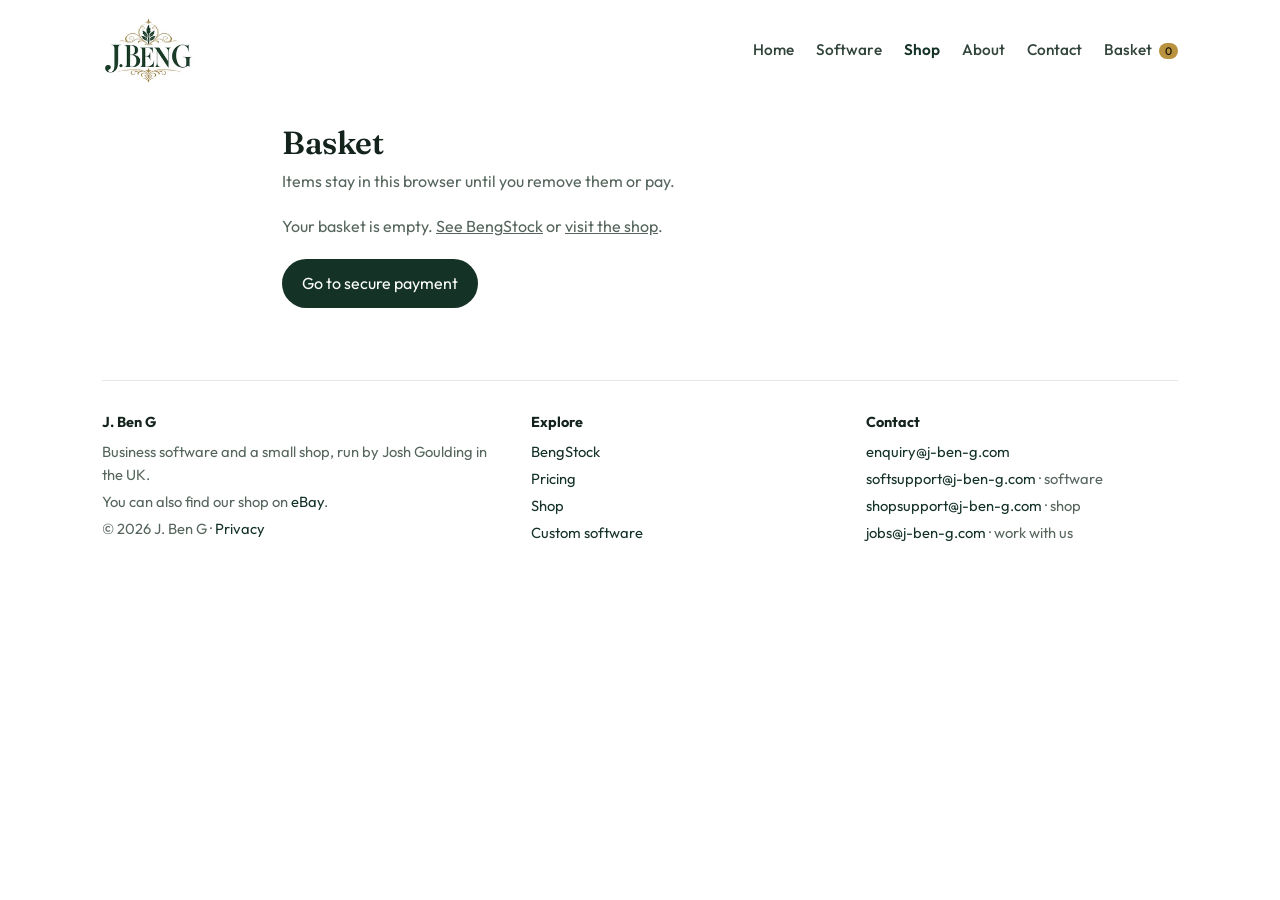
==== basket.html @ 916ac5c9 "Site rework: BengStock-led home page, one-time £500/computer pricing, shop page, verified payment su" ====
<!DOCTYPE html>
<html lang="en-GB">
<head>
  <meta charset="UTF-8" />
  <meta name="viewport" content="width=device-width, initial-scale=1" />
  <title>Basket · J. Ben G</title>
  <meta name="description" content="Your J. Ben G basket." />
  <link rel="icon" href="img/logo-j-ben-g.png" />
  <link rel="preconnect" href="https://fonts.googleapis.com" />
  <link rel="preconnect" href="https://fonts.gstatic.com" crossorigin />
  <link href="https://fonts.googleapis.com/css2?family=Fraunces:opsz,wght@9..144,500;9..144,600&family=Outfit:wght@400;500;600;700&display=swap" rel="stylesheet" />
  <link rel="stylesheet" href="style.css" />
</head>
<body>
  <a class="skip" href="#main">Skip to content</a>
  <div class="wrap">
    <header class="top">
      <a href="index.html" aria-label="J. Ben G home"><img src="img/logo-j-ben-g.png" alt="J. Ben G" width="92" height="69" /></a>
      <nav aria-label="Main"><a href="index.html">Home</a><a href="software.html">Software</a><a href="shop.html" aria-current="page">Shop</a><a href="index.html#about">About</a><a href="index.html#contact">Contact</a><a href="basket.html">Basket <span class="count" data-count>0</span></a></nav>
    </header>
  </div>
  <main id="main">
  <div class="wrap" style="max-width:760px">
    <h1 style="margin:24px 0 8px">Basket</h1>
    <p class="muted" id="intro">Items stay in this browser until you remove them or pay.</p>
    <ul id="lines" style="list-style:none;margin:20px 0"></ul>
    <p id="totals" style="font-weight:600"></p>
    <p id="pay-note" class="muted" style="margin:14px 0"></p>
    <p><button class="btn" id="pay">Go to secure payment</button></p>
  </div>
  </main>
  <div class="wrap">
    <footer class="foot" id="contact">
      <div>
        <h4>J. Ben G</h4>
        <p>Business software and a small shop, run by Josh Goulding in the UK.</p>
        <p>You can also find our shop on <a href="https://www.ebay.co.uk/usr/j.bengukshop" target="_blank" rel="noopener">eBay</a>.</p>
        <p>© 2026 J. Ben G · <a href="privacy.html">Privacy</a></p>
      </div>
      <div>
        <h4>Explore</h4>
        <p><a href="software.html">BengStock</a></p>
        <p><a href="software.html#pricing">Pricing</a></p>
        <p><a href="shop.html">Shop</a></p>
        <p><a href="index.html#custom">Custom software</a></p>
      </div>
      <div>
        <h4>Contact</h4>
        <p><a href="mailto:enquiry@j-ben-g.com">enquiry@j-ben-g.com</a></p>
        <p><a href="mailto:softsupport@j-ben-g.com">softsupport@j-ben-g.com</a> · software</p>
        <p><a href="mailto:shopsupport@j-ben-g.com">shopsupport@j-ben-g.com</a> · shop</p>
        <p><a href="mailto:jobs@j-ben-g.com">jobs@j-ben-g.com</a> · work with us</p>
      </div>
    </footer>
  </div>
  <script src="basket.js"></script>
  <script>
    const list = document.getElementById("lines");
    const info = {
      bengstock: { price: 500, pic: "img/bengstock/dashboard.jpg", digital: true },
      satya: { price: 1.99, pic: "img/products/satya.jpg", weight: 0.2 }
    };
    const money = (n) => "£" + n.toFixed(2);
    const note = document.getElementById("pay-note");
    function draw() {
      const items = window.JBG.list();
      list.innerHTML = "";
      const totals = document.getElementById("totals");
      if (!items.length) {
        list.innerHTML = '<li class="muted">Your basket is empty. <a href="software.html">See BengStock</a> or <a href="shop.html">visit the shop</a>.</li>';
        totals.textContent = ""; note.textContent = ""; document.getElementById("pay").hidden = true; return;
      }
      document.getElementById("pay").hidden = false;
      let goods = 0, kilos = 0, physical = false, digital = false;
      items.forEach((item) => {
        const meta = info[item.id] || {};
        const li = document.createElement("li");
        li.style.cssText = "display:flex;gap:12px;align-items:center;padding:10px 0;border-bottom:1px solid #e3e8e5";
        const img = document.createElement("img"); img.src = meta.pic || "img/logo-j-ben-g.png"; img.alt = ""; img.style.cssText = "width:64px;height:48px;object-fit:cover;border-radius:8px";
        const name = document.createElement("span"); name.style.flex = "1";
        name.textContent = item.name + (meta.digital ? " (per computer)" : "");
        const qty = document.createElement("input"); qty.type = "number"; qty.min = "1"; qty.value = item.qty; qty.style.width = "64px"; qty.setAttribute("aria-label", "Quantity");
        qty.addEventListener("change", () => { window.JBG.setQty(item.id, qty.value); draw(); });
        const btn = document.createElement("button"); btn.textContent = "Remove"; btn.className = "btn ghost"; btn.style.padding = "6px 12px";
        btn.addEventListener("click", () => { window.JBG.remove(item.id); draw(); });
        li.append(img, name, qty, btn); list.appendChild(li);
        const paidQty = item.id === "satya" ? Math.floor(item.qty / 12) * 6 + (item.qty % 12) : item.qty;
        goods += (meta.price || 0) * paidQty;
        kilos += (meta.weight || 0) * item.qty;
        if (meta.digital) digital = true; else physical = true;
      });
      const shopGoods = items.filter((i) => !(info[i.id] || {}).digital).reduce((n, i) => n + (info[i.id] ? info[i.id].price * (i.id === "satya" ? Math.floor(i.qty / 12) * 6 + (i.qty % 12) : i.qty) : 0), 0);
      const boxes = kilos ? Math.max(1, Math.ceil(kilos / 20)) : 0;
      const delivery = (shopGoods >= 25 ? Math.max(0, boxes - 1) : boxes) * 9.99;
      totals.textContent = "Items " + money(goods) + (physical ? " · Delivery " + money(delivery) : "") + " · Total " + money(goods + delivery);
      const lines = [];
      if (digital) lines.push("BengStock is delivered by email: download link, licence file, invoice and licence terms. No delivery address needed.");
      if (physical) lines.push("Shop items: UK delivery £9.99, free on shop orders of £25 or more. Buy 12 Satya packs, pay for 6.");
      note.textContent = lines.join(" ");
    }
    draw();
    const params = new URLSearchParams(location.search);
    const sid = params.get("session_id");
    if (sid) {
      note.textContent = "Checking your payment...";
      fetch("/api/session?id=" + encodeURIComponent(sid)).then((r) => r.json()).then((d) => {
        if (d.paid) {
          localStorage.removeItem("jbg-basket"); draw();
          document.getElementById("intro").textContent = "Thank you. Payment received.";
          note.textContent = "A receipt is on its way to " + (d.email || "your email") + ". Software orders also get the download link, licence file and licence terms by email.";
        } else note.textContent = "We couldn't confirm that payment. If you were charged, email shopsupport@j-ben-g.com.";
      }).catch(() => { note.textContent = "We couldn't check the payment just now. If you were charged, email shopsupport@j-ben-g.com."; });
      history.replaceState(null, "", "basket.html");
    }
    document.getElementById("pay").addEventListener("click", async () => {
      const items = window.JBG.list();
      if (!items.length) return;
      note.textContent = "Opening secure payment...";
      try {
        const response = await fetch("/api/checkout", { method: "POST", headers: { "Content-Type": "application/json" }, body: JSON.stringify({ items }) });
        const data = await response.json();
        if (data.url) location.href = data.url;
        else note.textContent = data.error || "Payment could not open. Please try again.";
      } catch (e) { note.textContent = "Payment could not open. Please try again."; }
    });
  </script>
</body>
</html>
---- style.css ----
:root{--ink:#14241c;--muted:#56665d;--green:#143226;--green2:#1f4a37;--gold:#b8923e;--line:#e3e8e5;--bg:#f5f7f6;--sky:#eef3fb}
*{box-sizing:border-box;margin:0;padding:0}
body{font-family:Outfit,system-ui,sans-serif;color:var(--ink);background:#fff;line-height:1.55}
a{color:inherit}img{max-width:100%;display:block}
h1,h2,h3{font-family:Fraunces,Georgia,serif;font-weight:600;letter-spacing:-.015em;line-height:1.15}
.wrap{max-width:1120px;margin:0 auto;padding:0 22px}
.skip{position:absolute;left:-9999px}.skip:focus{left:12px;top:12px;background:var(--green);color:#fff;padding:8px 12px;border-radius:8px;z-index:10}
header.top{display:flex;align-items:center;justify-content:space-between;padding:16px 0;gap:12px;flex-wrap:wrap}
header.top img{width:92px;height:auto}
nav{display:flex;gap:22px;align-items:center;flex-wrap:wrap}
nav a{text-decoration:none;font-weight:500;color:#31443a;font-size:.96rem}
nav a[aria-current]{color:var(--green);font-weight:600}
.count{background:var(--gold);color:#1a1408;border-radius:99px;font-size:11px;padding:1px 6px;margin-left:4px}
.btn{background:var(--green);color:#fff!important;padding:12px 20px;border-radius:999px;font-weight:600;text-decoration:none;display:inline-block;border:0;cursor:pointer;font:inherit;transition:opacity .2s,transform .2s}
.btn:hover{opacity:.92;transform:translateY(-1px)}
.btn.ghost{background:#fff;color:var(--green)!important;border:1px solid var(--line)}
.btn.gold{background:var(--gold);color:#1a1408!important}
.eyebrow{letter-spacing:.14em;text-transform:uppercase;font-size:11.5px;font-weight:600;color:var(--gold);margin-bottom:10px}
.muted{color:var(--muted)}
/* bright "space" hero */
.space{position:relative;background:radial-gradient(900px 420px at 85% -10%,#dfe9fb 0,transparent 60%),radial-gradient(700px 380px at -10% 110%,#e9f2ec 0,transparent 60%),linear-gradient(180deg,#fbfcfe,#f3f6fa);border-bottom:1px solid var(--line);overflow:hidden}
.space:before{content:"";position:absolute;inset:0;pointer-events:none;opacity:.55;background-image:radial-gradient(1.4px 1.4px at 12% 22%,#b8923e 50%,transparent 51%),radial-gradient(1px 1px at 28% 68%,#8aa1c4 50%,transparent 51%),radial-gradient(1.2px 1.2px at 46% 14%,#8aa1c4 50%,transparent 51%),radial-gradient(1.6px 1.6px at 63% 82%,#b8923e 50%,transparent 51%),radial-gradient(1px 1px at 78% 40%,#8aa1c4 50%,transparent 51%),radial-gradient(1.3px 1.3px at 91% 72%,#b8923e 50%,transparent 51%),radial-gradient(1px 1px at 6% 86%,#8aa1c4 50%,transparent 51%),radial-gradient(1.2px 1.2px at 54% 50%,#c9d4e6 50%,transparent 51%)}
.hero{position:relative;display:grid;grid-template-columns:1fr 1.15fr;gap:44px;align-items:center;padding:44px 0 60px}
.hero h1{font-size:clamp(2.2rem,4.6vw,3.5rem);margin-bottom:16px}
.hero p.lede{font-size:1.12rem;color:var(--muted);max-width:34rem;margin-bottom:24px}
.hero .ctas{display:flex;gap:12px;flex-wrap:wrap}
.hero .shot{border-radius:16px;border:1px solid #d7deea;box-shadow:0 30px 60px -25px rgba(20,50,38,.35),0 0 0 8px rgba(255,255,255,.6)}
.facts{display:flex;gap:18px;flex-wrap:wrap;margin-top:22px;font-size:.9rem;color:var(--muted)}
.facts span:before{content:"✦ ";color:var(--gold)}
section.block{padding:64px 0 0}
section.block>h2,.head h2{font-size:clamp(1.6rem,3vw,2.2rem);margin-bottom:8px}
.head{max-width:40rem;margin-bottom:26px}.head p{color:var(--muted)}
.cards3{display:grid;grid-template-columns:repeat(3,1fr);gap:16px}
.card{border:1px solid var(--line);border-radius:18px;padding:22px;background:#fff}
.card h3{font-size:1.2rem;margin-bottom:6px}.card p{color:var(--muted)}
.tiles{display:grid;grid-template-columns:repeat(3,1fr);gap:16px}
.tile{border:1px solid var(--line);border-radius:16px;overflow:hidden;background:#fff;transition:transform .2s,border-color .2s}
.tile:hover{transform:translateY(-3px);border-color:var(--gold)}
.tile img{width:100%;aspect-ratio:16/9;object-fit:cover;object-position:top left;background:#0d1c16}
.tile figcaption{padding:12px 14px 14px;border-top:3px solid var(--gold)}
.tile h3{font-size:1.02rem;font-family:Outfit,sans-serif;font-weight:600}.tile p{color:var(--muted);font-size:.9rem}
.products{display:grid;grid-template-columns:repeat(3,1fr);gap:16px}
.product-card{border:1px solid var(--line);border-radius:18px;overflow:hidden;display:flex;flex-direction:column;text-decoration:none;background:#fff;transition:transform .2s,border-color .2s}
.product-card:hover{transform:translateY(-3px);border-color:var(--green)}
.product-card .pic{background:linear-gradient(160deg,#fbfcfe,#eef3fb);aspect-ratio:16/10;display:flex;align-items:center;justify-content:center}
.product-card .pic img{max-height:100%;object-fit:contain}
.product-card .pic.soon{color:var(--muted);font-family:Fraunces,serif;font-size:1.1rem}
.product-card .body{padding:16px 18px 18px;display:flex;flex-direction:column;gap:4px;flex:1}
.product-card h3{font-size:1.15rem}.product-card p{color:var(--muted);font-size:.94rem;flex:1}
.tag{display:inline-block;font-size:.72rem;font-weight:600;letter-spacing:.08em;text-transform:uppercase;padding:3px 9px;border-radius:99px;background:#e9f2ec;color:var(--green);align-self:flex-start}
.tag.soon{background:#f3efe4;color:#7a5f22}
.price-line{font-weight:600;margin-top:6px}
.band{background:var(--green);color:#fff;border-radius:22px;padding:34px;display:grid;grid-template-columns:1.4fr .6fr;gap:24px;align-items:center}
.band h2{font-size:clamp(1.5rem,3vw,2.1rem)}.band p{color:#cfe0d6}
.band .btn{background:var(--gold);color:#1a1408!important;justify-self:end}
.about{display:grid;grid-template-columns:auto 1fr;gap:24px;align-items:center;background:var(--bg);border-radius:22px;padding:30px}
.about img{width:110px;border-radius:14px}
.about h2{font-size:1.6rem;margin-bottom:6px}.about p{color:var(--muted);max-width:44rem}
.price-box{border:2px solid var(--green);border-radius:22px;padding:30px;background:#fff;max-width:520px}
.price-box .amt{font-family:Fraunces,serif;font-size:3rem;font-weight:600}
.price-box .amt span{font-family:Outfit;font-size:1rem;color:var(--muted);font-weight:500}
.price-box ul{list-style:none;margin:16px 0 22px}.price-box li{padding:6px 0;border-bottom:1px solid var(--line)}
.price-box li:before{content:"✓ ";color:var(--gold);font-weight:700}
.qty-row{display:flex;gap:10px;align-items:center;flex-wrap:wrap}
.qty-row input{width:72px;padding:10px;border:1px solid var(--line);border-radius:10px;font:inherit}
.pricing{display:grid;grid-template-columns:1fr 1fr;gap:20px;align-items:start}
table.updates{width:100%;border-collapse:collapse}
table.updates td,table.updates th{text-align:left;padding:12px;border-bottom:1px solid var(--line)}
table.updates th{font-size:.85rem;color:var(--muted);font-weight:600}
.faq details{border-bottom:1px solid var(--line);padding:14px 0}
.faq summary{cursor:pointer;font-weight:600}.faq p{color:var(--muted);margin-top:8px}
.platforms{display:flex;gap:10px;flex-wrap:wrap;margin-top:14px}
.platforms span{border:1px solid var(--line);border-radius:99px;padding:5px 12px;font-size:.86rem;background:#fff}
.platforms .on{border-color:var(--green);color:var(--green);font-weight:600}
.filters{display:flex;gap:8px;flex-wrap:wrap;margin:18px 0 0}
.filters button{border:1px solid var(--line);background:#fff;border-radius:99px;padding:8px 14px;font:inherit;cursor:pointer}
.filters button.on{background:var(--green);color:#fff;border-color:var(--green)}
.soon-list{display:grid;grid-template-columns:repeat(4,1fr);gap:10px}
.soon-list div{border:1px dashed #d8d2bf;border-radius:14px;padding:14px;background:#fdfcf8}
.soon-list strong{display:block}.soon-list small{color:var(--muted)}
footer.foot{margin-top:72px;border-top:1px solid var(--line);padding:30px 0 36px;display:grid;grid-template-columns:1.3fr 1fr 1fr;gap:24px;font-size:.92rem;color:var(--muted)}
footer.foot h4{color:var(--ink);font-size:.9rem;margin-bottom:8px}
footer.foot a{color:var(--green);text-decoration:none}footer.foot a:hover{text-decoration:underline}
footer.foot p{margin-bottom:4px}
a:focus-visible,button:focus-visible,summary:focus-visible{outline:2px solid var(--gold);outline-offset:3px;border-radius:6px}
@media (prefers-reduced-motion:reduce){*{transition:none!important}}
@media (max-width:860px){.hero,.cards3,.tiles,.products,.band,.pricing,.about,footer.foot{grid-template-columns:1fr}.soon-list{grid-template-columns:1fr 1fr}.band .btn{justify-self:start}nav{gap:14px}.hero{padding:24px 0 40px}}
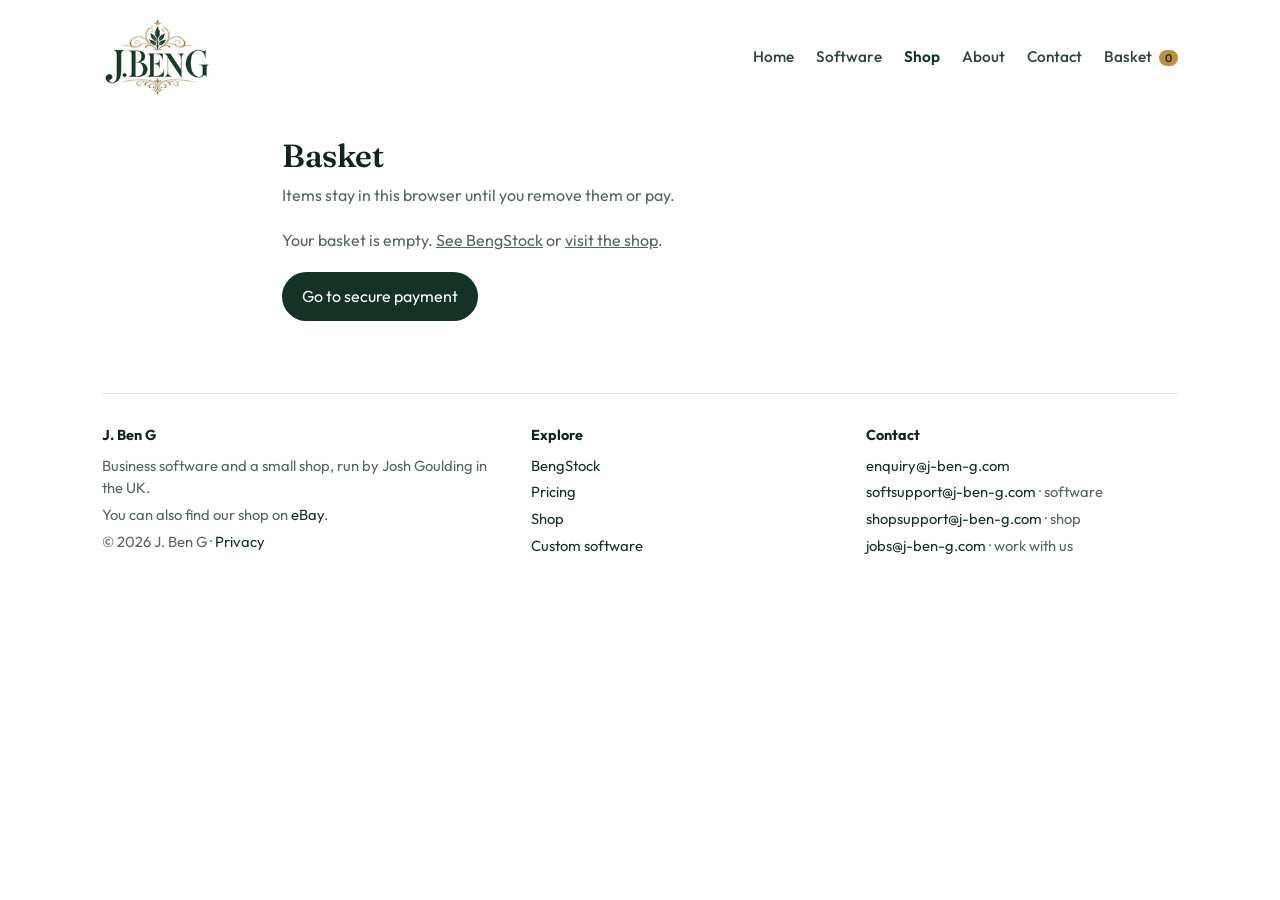
==== commit c75db1da: "BengStock pricing: £500 per computer per year; fix squashed/cropped images" ====
--- a/basket.html
+++ b/basket.html
@@ -78,7 +78,7 @@
         li.style.cssText = "display:flex;gap:12px;align-items:center;padding:10px 0;border-bottom:1px solid #e3e8e5";
         const img = document.createElement("img"); img.src = meta.pic || "img/logo-j-ben-g.png"; img.alt = ""; img.style.cssText = "width:64px;height:48px;object-fit:cover;border-radius:8px";
         const name = document.createElement("span"); name.style.flex = "1";
-        name.textContent = item.name + (meta.digital ? " (per computer)" : "");
+        name.textContent = item.name + (meta.digital ? " (per computer, 1 year)" : "");
         const qty = document.createElement("input"); qty.type = "number"; qty.min = "1"; qty.value = item.qty; qty.style.width = "64px"; qty.setAttribute("aria-label", "Quantity");
         qty.addEventListener("change", () => { window.JBG.setQty(item.id, qty.value); draw(); });
         const btn = document.createElement("button"); btn.textContent = "Remove"; btn.className = "btn ghost"; btn.style.padding = "6px 12px";
@@ -94,7 +94,7 @@
       const delivery = (shopGoods >= 25 ? Math.max(0, boxes - 1) : boxes) * 9.99;
       totals.textContent = "Items " + money(goods) + (physical ? " · Delivery " + money(delivery) : "") + " · Total " + money(goods + delivery);
       const lines = [];
-      if (digital) lines.push("BengStock is delivered by email: download link, licence file, invoice and licence terms. No delivery address needed.");
+      if (digital) lines.push("BengStock is £500 per computer per year, delivered by email: download link, licence file, invoice and licence terms. No delivery address needed.");
       if (physical) lines.push("Shop items: UK delivery £9.99, free on shop orders of £25 or more. Buy 12 Satya packs, pay for 6.");
       note.textContent = lines.join(" ");
     }
--- a/style.css
+++ b/style.css
@@ -1,12 +1,12 @@
 :root{--ink:#14241c;--muted:#56665d;--green:#143226;--green2:#1f4a37;--gold:#b8923e;--line:#e3e8e5;--bg:#f5f7f6;--sky:#eef3fb}
 *{box-sizing:border-box;margin:0;padding:0}
 body{font-family:Outfit,system-ui,sans-serif;color:var(--ink);background:#fff;line-height:1.55}
-a{color:inherit}img{max-width:100%;display:block}
+a{color:inherit}img{max-width:100%;height:auto;display:block}
 h1,h2,h3{font-family:Fraunces,Georgia,serif;font-weight:600;letter-spacing:-.015em;line-height:1.15}
 .wrap{max-width:1120px;margin:0 auto;padding:0 22px}
 .skip{position:absolute;left:-9999px}.skip:focus{left:12px;top:12px;background:var(--green);color:#fff;padding:8px 12px;border-radius:8px;z-index:10}
 header.top{display:flex;align-items:center;justify-content:space-between;padding:16px 0;gap:12px;flex-wrap:wrap}
-header.top img{width:92px;height:auto}
+header.top img{width:110px;height:auto}
 nav{display:flex;gap:22px;align-items:center;flex-wrap:wrap}
 nav a{text-decoration:none;font-weight:500;color:#31443a;font-size:.96rem}
 nav a[aria-current]{color:var(--green);font-weight:600}
@@ -20,11 +20,11 @@
 /* bright "space" hero */
 .space{position:relative;background:radial-gradient(900px 420px at 85% -10%,#dfe9fb 0,transparent 60%),radial-gradient(700px 380px at -10% 110%,#e9f2ec 0,transparent 60%),linear-gradient(180deg,#fbfcfe,#f3f6fa);border-bottom:1px solid var(--line);overflow:hidden}
 .space:before{content:"";position:absolute;inset:0;pointer-events:none;opacity:.55;background-image:radial-gradient(1.4px 1.4px at 12% 22%,#b8923e 50%,transparent 51%),radial-gradient(1px 1px at 28% 68%,#8aa1c4 50%,transparent 51%),radial-gradient(1.2px 1.2px at 46% 14%,#8aa1c4 50%,transparent 51%),radial-gradient(1.6px 1.6px at 63% 82%,#b8923e 50%,transparent 51%),radial-gradient(1px 1px at 78% 40%,#8aa1c4 50%,transparent 51%),radial-gradient(1.3px 1.3px at 91% 72%,#b8923e 50%,transparent 51%),radial-gradient(1px 1px at 6% 86%,#8aa1c4 50%,transparent 51%),radial-gradient(1.2px 1.2px at 54% 50%,#c9d4e6 50%,transparent 51%)}
-.hero{position:relative;display:grid;grid-template-columns:1fr 1.15fr;gap:44px;align-items:center;padding:44px 0 60px}
+.hero{position:relative;display:grid;grid-template-columns:1fr 1.15fr;gap:44px;align-items:center;padding-top:44px;padding-bottom:60px}
 .hero h1{font-size:clamp(2.2rem,4.6vw,3.5rem);margin-bottom:16px}
 .hero p.lede{font-size:1.12rem;color:var(--muted);max-width:34rem;margin-bottom:24px}
 .hero .ctas{display:flex;gap:12px;flex-wrap:wrap}
-.hero .shot{border-radius:16px;border:1px solid #d7deea;box-shadow:0 30px 60px -25px rgba(20,50,38,.35),0 0 0 8px rgba(255,255,255,.6)}
+.hero .shot{width:100%;height:auto;border-radius:16px;border:1px solid #d7deea;box-shadow:0 30px 60px -25px rgba(20,50,38,.35),0 0 0 8px rgba(255,255,255,.6)}
 .facts{display:flex;gap:18px;flex-wrap:wrap;margin-top:22px;font-size:.9rem;color:var(--muted)}
 .facts span:before{content:"✦ ";color:var(--gold)}
 section.block{padding:64px 0 0}
@@ -36,14 +36,14 @@
 .tiles{display:grid;grid-template-columns:repeat(3,1fr);gap:16px}
 .tile{border:1px solid var(--line);border-radius:16px;overflow:hidden;background:#fff;transition:transform .2s,border-color .2s}
 .tile:hover{transform:translateY(-3px);border-color:var(--gold)}
-.tile img{width:100%;aspect-ratio:16/9;object-fit:cover;object-position:top left;background:#0d1c16}
+.tile img{width:100%;height:auto;aspect-ratio:16/9;object-fit:contain;background:#0d1c16}
 .tile figcaption{padding:12px 14px 14px;border-top:3px solid var(--gold)}
 .tile h3{font-size:1.02rem;font-family:Outfit,sans-serif;font-weight:600}.tile p{color:var(--muted);font-size:.9rem}
 .products{display:grid;grid-template-columns:repeat(3,1fr);gap:16px}
 .product-card{border:1px solid var(--line);border-radius:18px;overflow:hidden;display:flex;flex-direction:column;text-decoration:none;background:#fff;transition:transform .2s,border-color .2s}
 .product-card:hover{transform:translateY(-3px);border-color:var(--green)}
-.product-card .pic{background:linear-gradient(160deg,#fbfcfe,#eef3fb);aspect-ratio:16/10;display:flex;align-items:center;justify-content:center}
-.product-card .pic img{max-height:100%;object-fit:contain}
+.product-card .pic{background:linear-gradient(160deg,#fbfcfe,#eef3fb);aspect-ratio:16/10;display:flex;align-items:center;justify-content:center;padding:12px;overflow:hidden}
+.product-card .pic img{width:100%;height:100%;object-fit:contain}
 .product-card .pic.soon{color:var(--muted);font-family:Fraunces,serif;font-size:1.1rem}
 .product-card .body{padding:16px 18px 18px;display:flex;flex-direction:column;gap:4px;flex:1}
 .product-card h3{font-size:1.15rem}.product-card p{color:var(--muted);font-size:.94rem;flex:1}
@@ -54,7 +54,7 @@
 .band h2{font-size:clamp(1.5rem,3vw,2.1rem)}.band p{color:#cfe0d6}
 .band .btn{background:var(--gold);color:#1a1408!important;justify-self:end}
 .about{display:grid;grid-template-columns:auto 1fr;gap:24px;align-items:center;background:var(--bg);border-radius:22px;padding:30px}
-.about img{width:110px;border-radius:14px}
+.about img{width:110px;height:auto;border-radius:14px}
 .about h2{font-size:1.6rem;margin-bottom:6px}.about p{color:var(--muted);max-width:44rem}
 .price-box{border:2px solid var(--green);border-radius:22px;padding:30px;background:#fff;max-width:520px}
 .price-box .amt{font-family:Fraunces,serif;font-size:3rem;font-weight:600}
@@ -84,4 +84,4 @@
 footer.foot p{margin-bottom:4px}
 a:focus-visible,button:focus-visible,summary:focus-visible{outline:2px solid var(--gold);outline-offset:3px;border-radius:6px}
 @media (prefers-reduced-motion:reduce){*{transition:none!important}}
-@media (max-width:860px){.hero,.cards3,.tiles,.products,.band,.pricing,.about,footer.foot{grid-template-columns:1fr}.soon-list{grid-template-columns:1fr 1fr}.band .btn{justify-self:start}nav{gap:14px}.hero{padding:24px 0 40px}}
+@media (max-width:860px){.hero,.cards3,.tiles,.products,.band,.pricing,.about,footer.foot{grid-template-columns:1fr}.soon-list{grid-template-columns:1fr 1fr}.band .btn{justify-self:start}nav{gap:14px}.hero{padding-top:24px;padding-bottom:40px;gap:28px}}
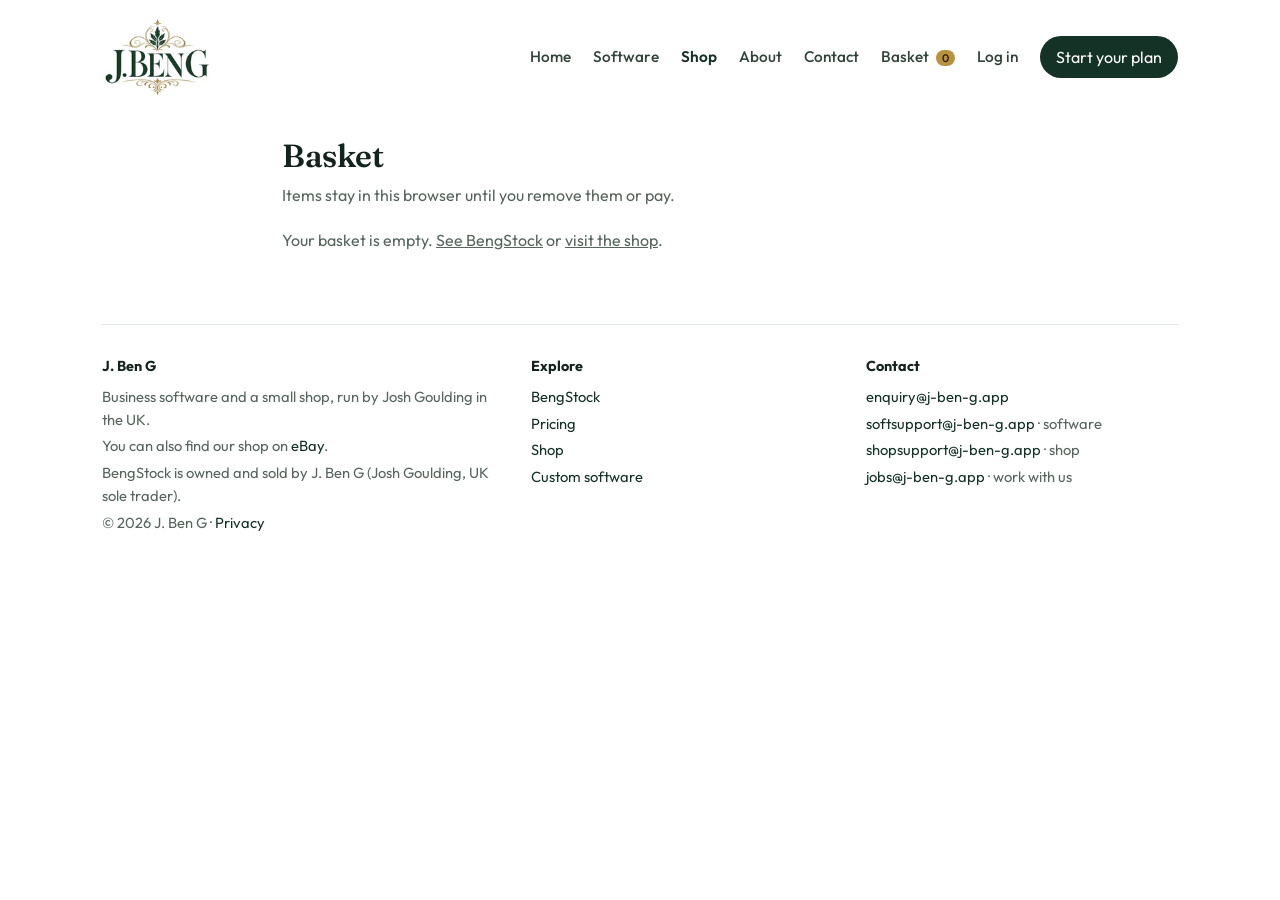
==== commit eea2a9c7: "BengStock online: monthly/yearly SaaS plans, launch-soon interest section, remove old BengStock chec" ====
--- a/basket.html
+++ b/basket.html
@@ -16,7 +16,7 @@
   <div class="wrap">
     <header class="top">
       <a href="index.html" aria-label="J. Ben G home"><img src="img/logo-j-ben-g.png" alt="J. Ben G" width="92" height="69" /></a>
-      <nav aria-label="Main"><a href="index.html">Home</a><a href="software.html">Software</a><a href="shop.html" aria-current="page">Shop</a><a href="index.html#about">About</a><a href="index.html#contact">Contact</a><a href="basket.html">Basket <span class="count" data-count>0</span></a></nav>
+      <nav aria-label="Main"><a href="index.html">Home</a><a href="software.html">Software</a><a href="shop.html" aria-current="page">Shop</a><a href="index.html#about">About</a><a href="index.html#contact">Contact</a><a href="basket.html">Basket <span class="count" data-count>0</span></a><a href="software.html#launch">Log in</a><a class="btn" style="padding:9px 16px" href="software.html#launch">Start your plan</a></nav>
     </header>
   </div>
   <main id="main">
@@ -35,6 +35,7 @@
         <h4>J. Ben G</h4>
         <p>Business software and a small shop, run by Josh Goulding in the UK.</p>
         <p>You can also find our shop on <a href="https://www.ebay.co.uk/usr/j.bengukshop" target="_blank" rel="noopener">eBay</a>.</p>
+        <p>BengStock is owned and sold by J. Ben G (Josh Goulding, UK sole trader).</p>
         <p>© 2026 J. Ben G · <a href="privacy.html">Privacy</a></p>
       </div>
       <div>
@@ -46,10 +47,10 @@
       </div>
       <div>
         <h4>Contact</h4>
-        <p><a href="mailto:enquiry@j-ben-g.com">enquiry@j-ben-g.com</a></p>
-        <p><a href="mailto:softsupport@j-ben-g.com">softsupport@j-ben-g.com</a> · software</p>
-        <p><a href="mailto:shopsupport@j-ben-g.com">shopsupport@j-ben-g.com</a> · shop</p>
-        <p><a href="mailto:jobs@j-ben-g.com">jobs@j-ben-g.com</a> · work with us</p>
+        <p><a href="mailto:enquiry@j-ben-g.app">enquiry@j-ben-g.app</a></p>
+        <p><a href="mailto:softsupport@j-ben-g.app">softsupport@j-ben-g.app</a> · software</p>
+        <p><a href="mailto:shopsupport@j-ben-g.app">shopsupport@j-ben-g.app</a> · shop</p>
+        <p><a href="mailto:jobs@j-ben-g.app">jobs@j-ben-g.app</a> · work with us</p>
       </div>
     </footer>
   </div>
@@ -57,7 +58,6 @@
   <script>
     const list = document.getElementById("lines");
     const info = {
-      bengstock: { price: 500, pic: "img/bengstock/dashboard.jpg", digital: true },
       satya: { price: 1.99, pic: "img/products/satya.jpg", weight: 0.2 }
     };
     const money = (n) => "£" + n.toFixed(2);
@@ -78,7 +78,7 @@
         li.style.cssText = "display:flex;gap:12px;align-items:center;padding:10px 0;border-bottom:1px solid #e3e8e5";
         const img = document.createElement("img"); img.src = meta.pic || "img/logo-j-ben-g.png"; img.alt = ""; img.style.cssText = "width:64px;height:48px;object-fit:cover;border-radius:8px";
         const name = document.createElement("span"); name.style.flex = "1";
-        name.textContent = item.name + (meta.digital ? " (per computer, 1 year)" : "");
+        name.textContent = item.name;
         const qty = document.createElement("input"); qty.type = "number"; qty.min = "1"; qty.value = item.qty; qty.style.width = "64px"; qty.setAttribute("aria-label", "Quantity");
         qty.addEventListener("change", () => { window.JBG.setQty(item.id, qty.value); draw(); });
         const btn = document.createElement("button"); btn.textContent = "Remove"; btn.className = "btn ghost"; btn.style.padding = "6px 12px";
@@ -94,7 +94,6 @@
       const delivery = (shopGoods >= 25 ? Math.max(0, boxes - 1) : boxes) * 9.99;
       totals.textContent = "Items " + money(goods) + (physical ? " · Delivery " + money(delivery) : "") + " · Total " + money(goods + delivery);
       const lines = [];
-      if (digital) lines.push("BengStock is £500 per computer per year, delivered by email: download link, licence file, invoice and licence terms. No delivery address needed.");
       if (physical) lines.push("Shop items: UK delivery £9.99, free on shop orders of £25 or more. Buy 12 Satya packs, pay for 6.");
       note.textContent = lines.join(" ");
     }
@@ -107,9 +106,9 @@
         if (d.paid) {
           localStorage.removeItem("jbg-basket"); draw();
           document.getElementById("intro").textContent = "Thank you. Payment received.";
-          note.textContent = "A receipt is on its way to " + (d.email || "your email") + ". Software orders also get the download link, licence file and licence terms by email.";
-        } else note.textContent = "We couldn't confirm that payment. If you were charged, email shopsupport@j-ben-g.com.";
-      }).catch(() => { note.textContent = "We couldn't check the payment just now. If you were charged, email shopsupport@j-ben-g.com."; });
+          note.textContent = "A receipt is on its way to " + (d.email || "your email") + ".";
+        } else note.textContent = "We couldn't confirm that payment. If you were charged, email shopsupport@j-ben-g.app.";
+      }).catch(() => { note.textContent = "We couldn't check the payment just now. If you were charged, email shopsupport@j-ben-g.app."; });
       history.replaceState(null, "", "basket.html");
     }
     document.getElementById("pay").addEventListener("click", async () => {
--- a/style.css
+++ b/style.css
@@ -85,3 +85,22 @@
 a:focus-visible,button:focus-visible,summary:focus-visible{outline:2px solid var(--gold);outline-offset:3px;border-radius:6px}
 @media (prefers-reduced-motion:reduce){*{transition:none!important}}
 @media (max-width:860px){.hero,.cards3,.tiles,.products,.band,.pricing,.about,footer.foot{grid-template-columns:1fr}.soon-list{grid-template-columns:1fr 1fr}.band .btn{justify-self:start}nav{gap:14px}.hero{padding-top:24px;padding-bottom:40px;gap:28px}}
+.areas{display:grid;grid-template-columns:repeat(auto-fit,minmax(240px,1fr));gap:16px}
+.area{border:1px solid var(--line);border-radius:18px;padding:22px;background:#fff}
+.area h3{font-size:1.2rem;margin-bottom:10px}
+.area ul{list-style:none}.area li{padding:4px 0 4px 20px;position:relative;color:#31443a}
+.area li:before{content:"✦";position:absolute;left:0;color:var(--gold);font-size:.8rem;top:7px}
+.steps{display:grid;grid-template-columns:repeat(3,1fr);gap:16px;counter-reset:s}
+.step{border:1px solid var(--line);border-radius:18px;padding:22px;background:linear-gradient(160deg,#fbfcfe,#eef3fb)}
+.step:before{counter-increment:s;content:counter(s);display:inline-flex;width:34px;height:34px;border-radius:50%;background:var(--green);color:#fff;align-items:center;justify-content:center;font-weight:700;margin-bottom:10px}
+.step h3{font-size:1.15rem;margin-bottom:4px}.step p{color:var(--muted)}
+.summary{font-size:1.25rem;font-family:Fraunces,serif;max-width:44rem;margin-top:8px}
+@media (max-width:860px){.steps{grid-template-columns:1fr}}
+.plans4{display:grid;grid-template-columns:repeat(auto-fit,minmax(230px,1fr));gap:16px}
+.plans4 .price-box{max-width:none;padding:24px;display:flex;flex-direction:column}
+.plans4 .price-box ul{flex:1}.plans4 .amt{font-size:2.4rem}
+.plans4 .btn{text-align:center}
+.amt .per{font-family:Outfit;font-size:1rem;color:var(--muted);font-weight:500}
+[hidden]{display:none!important}
+.plans4 .amt{line-height:1.1;margin:6px 0 4px}.plans4 .amt .per{display:block;margin-top:4px}
+.price-box .amt span.p-month:not(.per),.price-box .amt span.p-year:not(.per){font-family:Fraunces,Georgia,serif;font-size:inherit;color:var(--ink);font-weight:600}
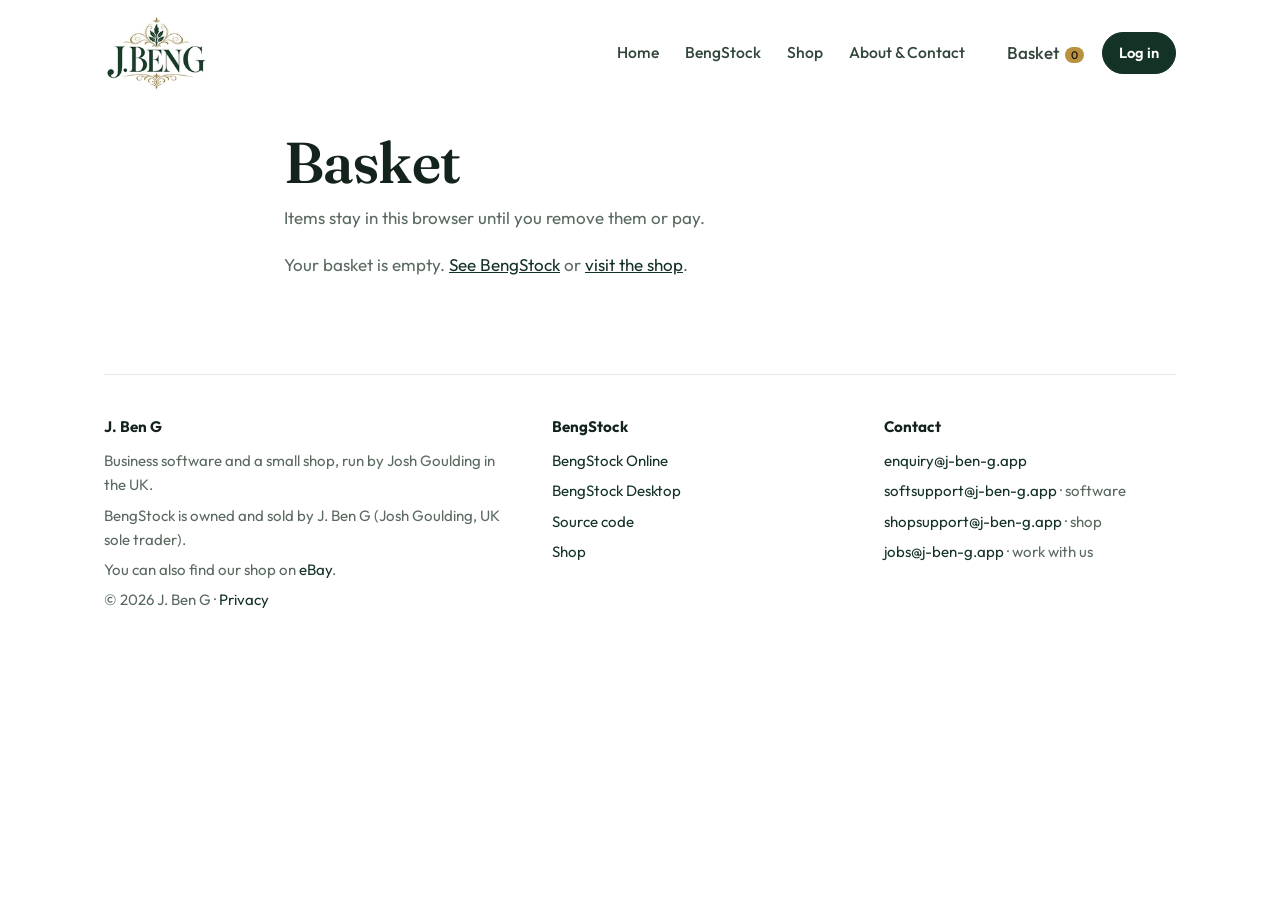
==== commit fd969af7: "Redesign: clear home with Online/Desktop paths; BengStock page tabs (Online | Desktop | Source code)" ====
--- a/basket.html
+++ b/basket.html
@@ -15,8 +15,9 @@
   <a class="skip" href="#main">Skip to content</a>
   <div class="wrap">
     <header class="top">
-      <a href="index.html" aria-label="J. Ben G home"><img src="img/logo-j-ben-g.png" alt="J. Ben G" width="92" height="69" /></a>
-      <nav aria-label="Main"><a href="index.html">Home</a><a href="software.html">Software</a><a href="shop.html" aria-current="page">Shop</a><a href="index.html#about">About</a><a href="index.html#contact">Contact</a><a href="basket.html">Basket <span class="count" data-count>0</span></a><a href="software.html#launch">Log in</a><a class="btn" style="padding:9px 16px" href="software.html#launch">Start your plan</a></nav>
+      <a class="logo" href="index.html" aria-label="J. Ben G home"><img src="img/logo-j-ben-g.png" alt="J. Ben G" width="104" height="78" /></a>
+      <nav class="main" aria-label="Main"><a href="index.html">Home</a><a href="software.html">BengStock</a><a href="shop.html">Shop</a><a href="index.html#contact">About & Contact</a></nav>
+      <div class="actions"><a class="basket" href="basket.html">Basket <span class="count" data-count>0</span></a><a class="btn small" href="software.html#online">Log in</a></div>
     </header>
   </div>
   <main id="main">
@@ -34,16 +35,16 @@
       <div>
         <h4>J. Ben G</h4>
         <p>Business software and a small shop, run by Josh Goulding in the UK.</p>
+        <p>BengStock is owned and sold by J. Ben G (Josh Goulding, UK sole trader).</p>
         <p>You can also find our shop on <a href="https://www.ebay.co.uk/usr/j.bengukshop" target="_blank" rel="noopener">eBay</a>.</p>
-        <p>BengStock is owned and sold by J. Ben G (Josh Goulding, UK sole trader).</p>
         <p>© 2026 J. Ben G · <a href="privacy.html">Privacy</a></p>
       </div>
       <div>
-        <h4>Explore</h4>
-        <p><a href="software.html">BengStock</a></p>
-        <p><a href="software.html#pricing">Pricing</a></p>
+        <h4>BengStock</h4>
+        <p><a href="software.html#online">BengStock Online</a></p>
+        <p><a href="software.html#desktop">BengStock Desktop</a></p>
+        <p><a href="software.html#source">Source code</a></p>
         <p><a href="shop.html">Shop</a></p>
-        <p><a href="index.html#custom">Custom software</a></p>
       </div>
       <div>
         <h4>Contact</h4>
@@ -58,6 +59,9 @@
   <script>
     const list = document.getElementById("lines");
     const info = {
+      "bengstock-basic": { price: 250, pic: "img/bengstock/dashboard.jpg", digital: true },
+      "bengstock-pro": { price: 500, pic: "img/bengstock/dashboard.jpg", digital: true },
+      "bengstock-extra": { price: 100, pic: "img/bengstock/dashboard.jpg", digital: true },
       satya: { price: 1.99, pic: "img/products/satya.jpg", weight: 0.2 }
     };
     const money = (n) => "£" + n.toFixed(2);
@@ -95,6 +99,8 @@
       totals.textContent = "Items " + money(goods) + (physical ? " · Delivery " + money(delivery) : "") + " · Total " + money(goods + delivery);
       const lines = [];
       if (physical) lines.push("Shop items: UK delivery £9.99, free on shop orders of £25 or more. Buy 12 Satya packs, pay for 6.");
+      if (digital) lines.push("BengStock Desktop is delivered by email: download link, licence files, invoice and licence terms. No delivery address needed.");
+      if (items.some((i) => i.id === "bengstock-extra") && !items.some((i) => i.id === "bengstock-basic" || i.id === "bengstock-pro")) lines.push("Extra computers need a Basic or Pro plan. Add one before paying.");
       note.textContent = lines.join(" ");
     }
     draw();
--- a/style.css
+++ b/style.css
@@ -1,106 +1,164 @@
-:root{--ink:#14241c;--muted:#56665d;--green:#143226;--green2:#1f4a37;--gold:#b8923e;--line:#e3e8e5;--bg:#f5f7f6;--sky:#eef3fb}
+/* J. Ben G — bright, light, space-like. One type scale, one spacing scale. */
+:root{--ink:#14241c;--muted:#5a6a61;--green:#143226;--green-2:#1f4a37;--gold:#b8923e;--gold-soft:#f5efe1;--line:#e4e9e6;--bg:#f6f8f7;--sky:#eef3fb;--r:18px;--s1:8px;--s2:16px;--s3:24px;--s4:40px;--s5:72px}
 *{box-sizing:border-box;margin:0;padding:0}
-body{font-family:Outfit,system-ui,sans-serif;color:var(--ink);background:#fff;line-height:1.55}
-a{color:inherit}img{max-width:100%;height:auto;display:block}
-h1,h2,h3{font-family:Fraunces,Georgia,serif;font-weight:600;letter-spacing:-.015em;line-height:1.15}
-.wrap{max-width:1120px;margin:0 auto;padding:0 22px}
-.skip{position:absolute;left:-9999px}.skip:focus{left:12px;top:12px;background:var(--green);color:#fff;padding:8px 12px;border-radius:8px;z-index:10}
-header.top{display:flex;align-items:center;justify-content:space-between;padding:16px 0;gap:12px;flex-wrap:wrap}
-header.top img{width:110px;height:auto}
-nav{display:flex;gap:22px;align-items:center;flex-wrap:wrap}
-nav a{text-decoration:none;font-weight:500;color:#31443a;font-size:.96rem}
-nav a[aria-current]{color:var(--green);font-weight:600}
-.count{background:var(--gold);color:#1a1408;border-radius:99px;font-size:11px;padding:1px 6px;margin-left:4px}
-.btn{background:var(--green);color:#fff!important;padding:12px 20px;border-radius:999px;font-weight:600;text-decoration:none;display:inline-block;border:0;cursor:pointer;font:inherit;transition:opacity .2s,transform .2s}
-.btn:hover{opacity:.92;transform:translateY(-1px)}
-.btn.ghost{background:#fff;color:var(--green)!important;border:1px solid var(--line)}
-.btn.gold{background:var(--gold);color:#1a1408!important}
-.eyebrow{letter-spacing:.14em;text-transform:uppercase;font-size:11.5px;font-weight:600;color:var(--gold);margin-bottom:10px}
+html{scroll-behavior:smooth}
+body{font-family:Outfit,system-ui,sans-serif;color:var(--ink);background:#fff;line-height:1.6;font-size:17px}
+a{color:var(--green)}img{max-width:100%;height:auto;display:block}
+h1,h2,h3{font-family:Fraunces,Georgia,serif;font-weight:600;letter-spacing:-.015em;line-height:1.15;color:var(--ink)}
+h1{font-size:clamp(2.2rem,5vw,3.6rem)}h2{font-size:clamp(1.6rem,3.2vw,2.3rem)}h3{font-size:1.2rem}
+p{max-width:62ch}
+.wrap{max-width:1120px;margin:0 auto;padding:0 24px}
+.skip{position:absolute;left:-9999px}.skip:focus{left:12px;top:12px;background:var(--green);color:#fff;padding:8px 12px;border-radius:8px;z-index:20}
 .muted{color:var(--muted)}
-/* bright "space" hero */
-.space{position:relative;background:radial-gradient(900px 420px at 85% -10%,#dfe9fb 0,transparent 60%),radial-gradient(700px 380px at -10% 110%,#e9f2ec 0,transparent 60%),linear-gradient(180deg,#fbfcfe,#f3f6fa);border-bottom:1px solid var(--line);overflow:hidden}
-.space:before{content:"";position:absolute;inset:0;pointer-events:none;opacity:.55;background-image:radial-gradient(1.4px 1.4px at 12% 22%,#b8923e 50%,transparent 51%),radial-gradient(1px 1px at 28% 68%,#8aa1c4 50%,transparent 51%),radial-gradient(1.2px 1.2px at 46% 14%,#8aa1c4 50%,transparent 51%),radial-gradient(1.6px 1.6px at 63% 82%,#b8923e 50%,transparent 51%),radial-gradient(1px 1px at 78% 40%,#8aa1c4 50%,transparent 51%),radial-gradient(1.3px 1.3px at 91% 72%,#b8923e 50%,transparent 51%),radial-gradient(1px 1px at 6% 86%,#8aa1c4 50%,transparent 51%),radial-gradient(1.2px 1.2px at 54% 50%,#c9d4e6 50%,transparent 51%)}
-.hero{position:relative;display:grid;grid-template-columns:1fr 1.15fr;gap:44px;align-items:center;padding-top:44px;padding-bottom:60px}
-.hero h1{font-size:clamp(2.2rem,4.6vw,3.5rem);margin-bottom:16px}
-.hero p.lede{font-size:1.12rem;color:var(--muted);max-width:34rem;margin-bottom:24px}
-.hero .ctas{display:flex;gap:12px;flex-wrap:wrap}
-.hero .shot{width:100%;height:auto;border-radius:16px;border:1px solid #d7deea;box-shadow:0 30px 60px -25px rgba(20,50,38,.35),0 0 0 8px rgba(255,255,255,.6)}
-.facts{display:flex;gap:18px;flex-wrap:wrap;margin-top:22px;font-size:.9rem;color:var(--muted)}
-.facts span:before{content:"✦ ";color:var(--gold)}
-section.block{padding:64px 0 0}
-section.block>h2,.head h2{font-size:clamp(1.6rem,3vw,2.2rem);margin-bottom:8px}
-.head{max-width:40rem;margin-bottom:26px}.head p{color:var(--muted)}
-.cards3{display:grid;grid-template-columns:repeat(3,1fr);gap:16px}
-.card{border:1px solid var(--line);border-radius:18px;padding:22px;background:#fff}
-.card h3{font-size:1.2rem;margin-bottom:6px}.card p{color:var(--muted)}
-.tiles{display:grid;grid-template-columns:repeat(3,1fr);gap:16px}
-.tile{border:1px solid var(--line);border-radius:16px;overflow:hidden;background:#fff;transition:transform .2s,border-color .2s}
-.tile:hover{transform:translateY(-3px);border-color:var(--gold)}
-.tile img{width:100%;height:auto;aspect-ratio:16/9;object-fit:contain;background:#0d1c16}
-.tile figcaption{padding:12px 14px 14px;border-top:3px solid var(--gold)}
-.tile h3{font-size:1.02rem;font-family:Outfit,sans-serif;font-weight:600}.tile p{color:var(--muted);font-size:.9rem}
-.products{display:grid;grid-template-columns:repeat(3,1fr);gap:16px}
-.product-card{border:1px solid var(--line);border-radius:18px;overflow:hidden;display:flex;flex-direction:column;text-decoration:none;background:#fff;transition:transform .2s,border-color .2s}
+.eyebrow{letter-spacing:.14em;text-transform:uppercase;font-size:12px;font-weight:600;color:var(--gold);margin-bottom:var(--s1)}
+/* header */
+header.top{display:flex;align-items:center;justify-content:space-between;gap:var(--s2);padding:14px 0}
+header.top .logo img{width:104px}
+nav.main{display:flex;align-items:center;gap:26px}
+nav.main a{text-decoration:none;color:#33463c;font-weight:500;font-size:.98rem;white-space:nowrap}
+nav.main a[aria-current]{color:var(--green);font-weight:600}
+nav.main a:not(.btn):hover{color:var(--green);text-decoration:underline;text-underline-offset:4px}
+.count{background:var(--gold);color:#1a1408;border-radius:99px;font-size:11px;padding:1px 6px;margin-left:3px}
+/* buttons */
+.btn{display:inline-block;background:var(--green);color:#fff!important;padding:12px 22px;border-radius:999px;font-weight:600;font:inherit;font-weight:600;text-decoration:none;border:1px solid var(--green);cursor:pointer;transition:transform .15s,opacity .15s;text-align:center}
+.btn:hover{transform:translateY(-1px);opacity:.93}
+.btn.ghost{background:#fff;color:var(--green)!important;border-color:#cfd8d3}
+.btn.gold{background:var(--gold);border-color:var(--gold);color:#1a1408!important}
+.btn.small{padding:8px 16px;font-size:.92rem}
+.link{font-weight:600;text-decoration:none}.link:hover{text-decoration:underline}
+/* space band */
+.space{position:relative;background:radial-gradient(900px 420px at 88% -10%,#dfe8fb 0,transparent 60%),radial-gradient(700px 380px at -10% 110%,#e8f2ec 0,transparent 60%),linear-gradient(180deg,#fbfcfe,#f3f6fa);border-bottom:1px solid var(--line);overflow:hidden}
+.space:before{content:"";position:absolute;inset:0;pointer-events:none;opacity:.6;background-image:radial-gradient(1.4px 1.4px at 12% 22%,#b8923e 50%,transparent 51%),radial-gradient(1px 1px at 28% 68%,#8aa1c4 50%,transparent 51%),radial-gradient(1.2px 1.2px at 46% 14%,#8aa1c4 50%,transparent 51%),radial-gradient(1.6px 1.6px at 63% 82%,#b8923e 50%,transparent 51%),radial-gradient(1px 1px at 78% 40%,#8aa1c4 50%,transparent 51%),radial-gradient(1.3px 1.3px at 91% 72%,#b8923e 50%,transparent 51%),radial-gradient(1px 1px at 6% 86%,#8aa1c4 50%,transparent 51%)}
+.space>.wrap{position:relative}
+.hero{display:grid;grid-template-columns:1fr 1.1fr;gap:56px;align-items:center;padding-top:64px;padding-bottom:72px}
+.hero h1{margin-bottom:var(--s2)}
+.hero .lede{font-size:1.15rem;color:var(--muted);margin-bottom:var(--s3)}
+.shot{width:100%;border-radius:14px;border:1px solid #d7deea;box-shadow:0 30px 60px -28px rgba(20,50,38,.35)}
+.page-hero{padding-top:56px;padding-bottom:56px}
+.page-hero .lede{font-size:1.12rem;color:var(--muted);margin-top:var(--s2)}
+/* sections */
+section.block{padding-top:var(--s5)}
+.head{margin-bottom:var(--s4);max-width:44rem}
+.head h2{margin-bottom:var(--s1)}.head p{color:var(--muted)}
+.center{text-align:center;margin-left:auto;margin-right:auto}.center p{margin-left:auto;margin-right:auto}
+/* path cards */
+.paths{display:grid;grid-template-columns:1fr 1fr;gap:var(--s3)}
+.path{background:#fff;border:1px solid var(--line);border-radius:var(--r);padding:32px;display:flex;flex-direction:column;gap:10px;box-shadow:0 12px 30px -24px rgba(20,50,38,.4)}
+.path h3{font-size:1.5rem}.path p{color:var(--muted);flex:1}
+.path .price{font-weight:600;color:var(--ink)}
+.path .btn{align-self:flex-start;margin-top:6px}
+.pill{display:inline-block;font-size:.75rem;font-weight:600;letter-spacing:.06em;text-transform:uppercase;padding:4px 10px;border-radius:99px;background:#e9f2ec;color:var(--green);align-self:flex-start}
+.pill.gold{background:var(--gold-soft);color:#7a5f22}
+/* features */
+.features{display:grid;grid-template-columns:repeat(3,1fr);gap:var(--s4) var(--s3)}
+.feature h3{margin-bottom:6px;font-size:1.15rem}
+.feature h3:before{content:"";display:block;width:28px;height:3px;background:var(--gold);border-radius:3px;margin-bottom:12px}
+.feature p,.feature li{color:var(--muted)}
+.feature ul{list-style:none}.feature li{padding:3px 0}
+.more{margin-top:var(--s4)}
+/* about */
+.about{display:grid;grid-template-columns:auto 1fr;gap:var(--s4);align-items:center;background:var(--bg);border-radius:24px;padding:48px}
+.about img{width:120px}
+.about h2{margin-bottom:var(--s1)}.about p{color:var(--muted)}
+/* tiles */
+.tiles{display:grid;grid-template-columns:repeat(3,1fr);gap:var(--s3)}
+.tile{border:1px solid var(--line);border-radius:14px;overflow:hidden;background:#fff}
+.tile img{width:100%;aspect-ratio:16/9;object-fit:contain;background:#0d1c16}
+.tile figcaption{padding:12px 16px 16px}
+.tile h3{font-family:Outfit,sans-serif;font-size:1rem;font-weight:600}.tile p{color:var(--muted);font-size:.92rem}
+/* tabs */
+.tabs{display:inline-flex;gap:4px;background:var(--bg);border:1px solid var(--line);border-radius:999px;padding:5px;margin-bottom:var(--s4);flex-wrap:wrap}
+.tabs a{padding:10px 22px;border-radius:999px;text-decoration:none;font-weight:600;color:#33463c}
+.tabs a.on{background:var(--green);color:#fff}
+.panel{scroll-margin-top:20px}
+.js .panel{display:none}.js .panel.on{display:block}
+.panel-intro{display:flex;justify-content:space-between;align-items:flex-end;gap:var(--s3);flex-wrap:wrap;margin-bottom:var(--s3)}
+.panel-intro p{color:var(--muted)}
+/* toggle */
+.toggle{display:inline-flex;border:1px solid var(--line);border-radius:999px;padding:4px;background:#fff}
+.toggle button{border:0;background:transparent;font:inherit;font-weight:600;padding:8px 16px;border-radius:999px;cursor:pointer;color:#33463c}
+.toggle button.on{background:var(--green);color:#fff}
+/* plans */
+.plans{display:grid;grid-template-columns:repeat(4,1fr);gap:var(--s2)}
+.plans.two{grid-template-columns:repeat(2,minmax(0,360px))}
+.plan{border:1px solid var(--line);border-radius:var(--r);padding:28px 24px;background:#fff;display:flex;flex-direction:column}
+.plan.feature-plan{border-color:var(--gold)}
+.plan h3{font-size:1.15rem}
+.plan .amt{font-family:Fraunces,Georgia,serif;font-size:2.4rem;font-weight:600;line-height:1.1;margin:10px 0 2px}
+.plan .per{color:var(--muted);font-size:.92rem;margin-bottom:var(--s2)}
+.plan ul{list-style:none;border-top:1px solid var(--line);padding-top:12px;flex:1}
+.plan li{padding:5px 0 5px 22px;position:relative;font-size:.96rem}
+.plan li:before{content:"✓";position:absolute;left:0;color:var(--gold);font-weight:700}
+.plan .btn{margin-top:var(--s2);width:100%}
+.addon{margin-top:var(--s3);border:1px dashed #d8d2bf;background:#fdfcf8;border-radius:var(--r);padding:24px;display:flex;justify-content:space-between;align-items:center;gap:var(--s3);flex-wrap:wrap}
+.addon p{color:var(--muted)}
+.qty-row{display:flex;gap:10px;align-items:center;flex-wrap:wrap}
+.qty-row input{width:76px;padding:10px;border:1px solid #cfd8d3;border-radius:10px;font:inherit}
+.cta-band{margin-top:var(--s4);background:var(--green);color:#fff;border-radius:22px;padding:36px 40px;display:flex;justify-content:space-between;align-items:center;gap:var(--s3);flex-wrap:wrap}
+.cta-band h3{color:#fff;font-size:1.5rem}.cta-band p{color:#cfe0d6}
+.facts{display:flex;gap:10px;flex-wrap:wrap;margin-top:var(--s3)}
+.facts span{border:1px solid var(--line);border-radius:99px;padding:5px 12px;font-size:.88rem;background:#fff;color:#33463c}
+.facts span.on{border-color:var(--green);color:var(--green);font-weight:600}
+.source{display:grid;grid-template-columns:1.2fr .8fr;gap:var(--s4);align-items:center;border:1px solid var(--line);border-radius:var(--r);padding:40px;background:#fff}
+.source .amt{font-family:Fraunces,Georgia,serif;font-size:3rem;font-weight:600}
+/* cards */
+.cards3{display:grid;grid-template-columns:repeat(3,1fr);gap:var(--s3)}
+.card{border:1px solid var(--line);border-radius:var(--r);padding:26px;background:#fff}
+.card h3{margin-bottom:6px}.card p{color:var(--muted)}
+/* faq */
+.faq{max-width:780px}
+.faq details{border-bottom:1px solid var(--line);padding:16px 0}
+.faq summary{cursor:pointer;font-weight:600;list-style:none;display:flex;justify-content:space-between;gap:12px}
+.faq summary:after{content:"+";color:var(--gold);font-weight:700}
+.faq details[open] summary:after{content:"–"}
+.faq p{color:var(--muted);margin-top:8px}
+/* shop */
+.products{display:grid;grid-template-columns:repeat(3,1fr);gap:var(--s3)}
+.product-card{border:1px solid var(--line);border-radius:var(--r);overflow:hidden;display:flex;flex-direction:column;text-decoration:none;background:#fff;color:var(--ink);transition:transform .2s,border-color .2s}
 .product-card:hover{transform:translateY(-3px);border-color:var(--green)}
-.product-card .pic{background:linear-gradient(160deg,#fbfcfe,#eef3fb);aspect-ratio:16/10;display:flex;align-items:center;justify-content:center;padding:12px;overflow:hidden}
+.product-card .pic{background:linear-gradient(160deg,#fbfcfe,#eef3fb);aspect-ratio:16/10;display:flex;align-items:center;justify-content:center;padding:14px;overflow:hidden}
 .product-card .pic img{width:100%;height:100%;object-fit:contain}
 .product-card .pic.soon{color:var(--muted);font-family:Fraunces,serif;font-size:1.1rem}
-.product-card .body{padding:16px 18px 18px;display:flex;flex-direction:column;gap:4px;flex:1}
-.product-card h3{font-size:1.15rem}.product-card p{color:var(--muted);font-size:.94rem;flex:1}
+.product-card .body{padding:18px 20px 20px;display:flex;flex-direction:column;gap:4px;flex:1}
+.product-card h3{font-size:1.15rem}.product-card p{color:var(--muted);font-size:.95rem;flex:1}
 .tag{display:inline-block;font-size:.72rem;font-weight:600;letter-spacing:.08em;text-transform:uppercase;padding:3px 9px;border-radius:99px;background:#e9f2ec;color:var(--green);align-self:flex-start}
-.tag.soon{background:#f3efe4;color:#7a5f22}
+.tag.soon{background:var(--gold-soft);color:#7a5f22}
 .price-line{font-weight:600;margin-top:6px}
-.band{background:var(--green);color:#fff;border-radius:22px;padding:34px;display:grid;grid-template-columns:1.4fr .6fr;gap:24px;align-items:center}
-.band h2{font-size:clamp(1.5rem,3vw,2.1rem)}.band p{color:#cfe0d6}
-.band .btn{background:var(--gold);color:#1a1408!important;justify-self:end}
-.about{display:grid;grid-template-columns:auto 1fr;gap:24px;align-items:center;background:var(--bg);border-radius:22px;padding:30px}
-.about img{width:110px;height:auto;border-radius:14px}
-.about h2{font-size:1.6rem;margin-bottom:6px}.about p{color:var(--muted);max-width:44rem}
-.price-box{border:2px solid var(--green);border-radius:22px;padding:30px;background:#fff;max-width:520px}
-.price-box .amt{font-family:Fraunces,serif;font-size:3rem;font-weight:600}
-.price-box .amt span{font-family:Outfit;font-size:1rem;color:var(--muted);font-weight:500}
-.price-box ul{list-style:none;margin:16px 0 22px}.price-box li{padding:6px 0;border-bottom:1px solid var(--line)}
-.price-box li:before{content:"✓ ";color:var(--gold);font-weight:700}
-.qty-row{display:flex;gap:10px;align-items:center;flex-wrap:wrap}
-.qty-row input{width:72px;padding:10px;border:1px solid var(--line);border-radius:10px;font:inherit}
-.pricing{display:grid;grid-template-columns:1fr 1fr;gap:20px;align-items:start}
-table.updates{width:100%;border-collapse:collapse}
-table.updates td,table.updates th{text-align:left;padding:12px;border-bottom:1px solid var(--line)}
-table.updates th{font-size:.85rem;color:var(--muted);font-weight:600}
-.faq details{border-bottom:1px solid var(--line);padding:14px 0}
-.faq summary{cursor:pointer;font-weight:600}.faq p{color:var(--muted);margin-top:8px}
-.platforms{display:flex;gap:10px;flex-wrap:wrap;margin-top:14px}
-.platforms span{border:1px solid var(--line);border-radius:99px;padding:5px 12px;font-size:.86rem;background:#fff}
-.platforms .on{border-color:var(--green);color:var(--green);font-weight:600}
-.filters{display:flex;gap:8px;flex-wrap:wrap;margin:18px 0 0}
+.filters{display:flex;gap:8px;flex-wrap:wrap;margin-top:var(--s2)}
 .filters button{border:1px solid var(--line);background:#fff;border-radius:99px;padding:8px 14px;font:inherit;cursor:pointer}
 .filters button.on{background:var(--green);color:#fff;border-color:var(--green)}
 .soon-list{display:grid;grid-template-columns:repeat(4,1fr);gap:10px}
 .soon-list div{border:1px dashed #d8d2bf;border-radius:14px;padding:14px;background:#fdfcf8}
 .soon-list strong{display:block}.soon-list small{color:var(--muted)}
-footer.foot{margin-top:72px;border-top:1px solid var(--line);padding:30px 0 36px;display:grid;grid-template-columns:1.3fr 1fr 1fr;gap:24px;font-size:.92rem;color:var(--muted)}
-footer.foot h4{color:var(--ink);font-size:.9rem;margin-bottom:8px}
-footer.foot a{color:var(--green);text-decoration:none}footer.foot a:hover{text-decoration:underline}
-footer.foot p{margin-bottom:4px}
+.pricing{display:grid;grid-template-columns:1fr 1fr;gap:var(--s4);align-items:start}
+.price-box{border:0;padding:0}.price-box.amt{font-family:Fraunces,serif;font-weight:600}
+/* footer */
+footer.foot{margin-top:96px;border-top:1px solid var(--line);padding:40px 0 48px;display:grid;grid-template-columns:1.4fr 1fr 1fr;gap:var(--s4);font-size:.94rem;color:var(--muted)}
+footer.foot h4{color:var(--ink);font-size:.95rem;margin-bottom:10px}
+footer.foot p{margin-bottom:6px}
+footer.foot a{text-decoration:none}footer.foot a:hover{text-decoration:underline}
 a:focus-visible,button:focus-visible,summary:focus-visible{outline:2px solid var(--gold);outline-offset:3px;border-radius:6px}
-@media (prefers-reduced-motion:reduce){*{transition:none!important}}
-@media (max-width:860px){.hero,.cards3,.tiles,.products,.band,.pricing,.about,footer.foot{grid-template-columns:1fr}.soon-list{grid-template-columns:1fr 1fr}.band .btn{justify-self:start}nav{gap:14px}.hero{padding-top:24px;padding-bottom:40px;gap:28px}}
-.areas{display:grid;grid-template-columns:repeat(auto-fit,minmax(240px,1fr));gap:16px}
-.area{border:1px solid var(--line);border-radius:18px;padding:22px;background:#fff}
-.area h3{font-size:1.2rem;margin-bottom:10px}
-.area ul{list-style:none}.area li{padding:4px 0 4px 20px;position:relative;color:#31443a}
-.area li:before{content:"✦";position:absolute;left:0;color:var(--gold);font-size:.8rem;top:7px}
-.steps{display:grid;grid-template-columns:repeat(3,1fr);gap:16px;counter-reset:s}
-.step{border:1px solid var(--line);border-radius:18px;padding:22px;background:linear-gradient(160deg,#fbfcfe,#eef3fb)}
-.step:before{counter-increment:s;content:counter(s);display:inline-flex;width:34px;height:34px;border-radius:50%;background:var(--green);color:#fff;align-items:center;justify-content:center;font-weight:700;margin-bottom:10px}
-.step h3{font-size:1.15rem;margin-bottom:4px}.step p{color:var(--muted)}
-.summary{font-size:1.25rem;font-family:Fraunces,serif;max-width:44rem;margin-top:8px}
-@media (max-width:860px){.steps{grid-template-columns:1fr}}
-.plans4{display:grid;grid-template-columns:repeat(auto-fit,minmax(230px,1fr));gap:16px}
-.plans4 .price-box{max-width:none;padding:24px;display:flex;flex-direction:column}
-.plans4 .price-box ul{flex:1}.plans4 .amt{font-size:2.4rem}
-.plans4 .btn{text-align:center}
-.amt .per{font-family:Outfit;font-size:1rem;color:var(--muted);font-weight:500}
 [hidden]{display:none!important}
-.plans4 .amt{line-height:1.1;margin:6px 0 4px}.plans4 .amt .per{display:block;margin-top:4px}
-.price-box .amt span.p-month:not(.per),.price-box .amt span.p-year:not(.per){font-family:Fraunces,Georgia,serif;font-size:inherit;color:var(--ink);font-weight:600}
+@media (prefers-reduced-motion:reduce){*{transition:none!important;scroll-behavior:auto!important}}
+@media (max-width:960px){.plans{grid-template-columns:1fr 1fr}.features{grid-template-columns:1fr 1fr}}
+@media (max-width:760px){
+  body{font-size:16px}
+  header.top{flex-wrap:wrap;padding:12px 0 6px}
+  header.top .logo img{width:84px}
+  nav.main{order:3;width:100%;gap:20px;overflow-x:auto;padding:8px 0 10px;-webkit-overflow-scrolling:touch}
+  nav.main .btn{margin-left:auto}
+  .hero{grid-template-columns:1fr;gap:32px;padding-top:32px;padding-bottom:48px}
+  .paths,.features,.tiles,.cards3,.products,.plans,.plans.two,.source,.pricing,footer.foot{grid-template-columns:1fr}
+  .soon-list{grid-template-columns:1fr 1fr}
+  .about{grid-template-columns:1fr;padding:28px;gap:var(--s2)}.about img{width:84px}
+  section.block{padding-top:56px}
+  .head{margin-bottom:var(--s3)}
+  .path,.source{padding:24px}
+  .cta-band{padding:28px}
+  .tabs{display:flex}.tabs a{flex:1;text-align:center;padding:10px 12px}
+}
+.about img{background:#fff;border-radius:16px;padding:10px}
+header.top nav.main{margin-left:auto}
+.actions{display:flex;align-items:center;gap:18px;margin-left:26px}
+.actions .basket{text-decoration:none;color:#33463c;font-weight:500;white-space:nowrap}
+@media (max-width:760px){.actions{margin-left:auto;gap:14px}nav.main{margin-left:0}}
